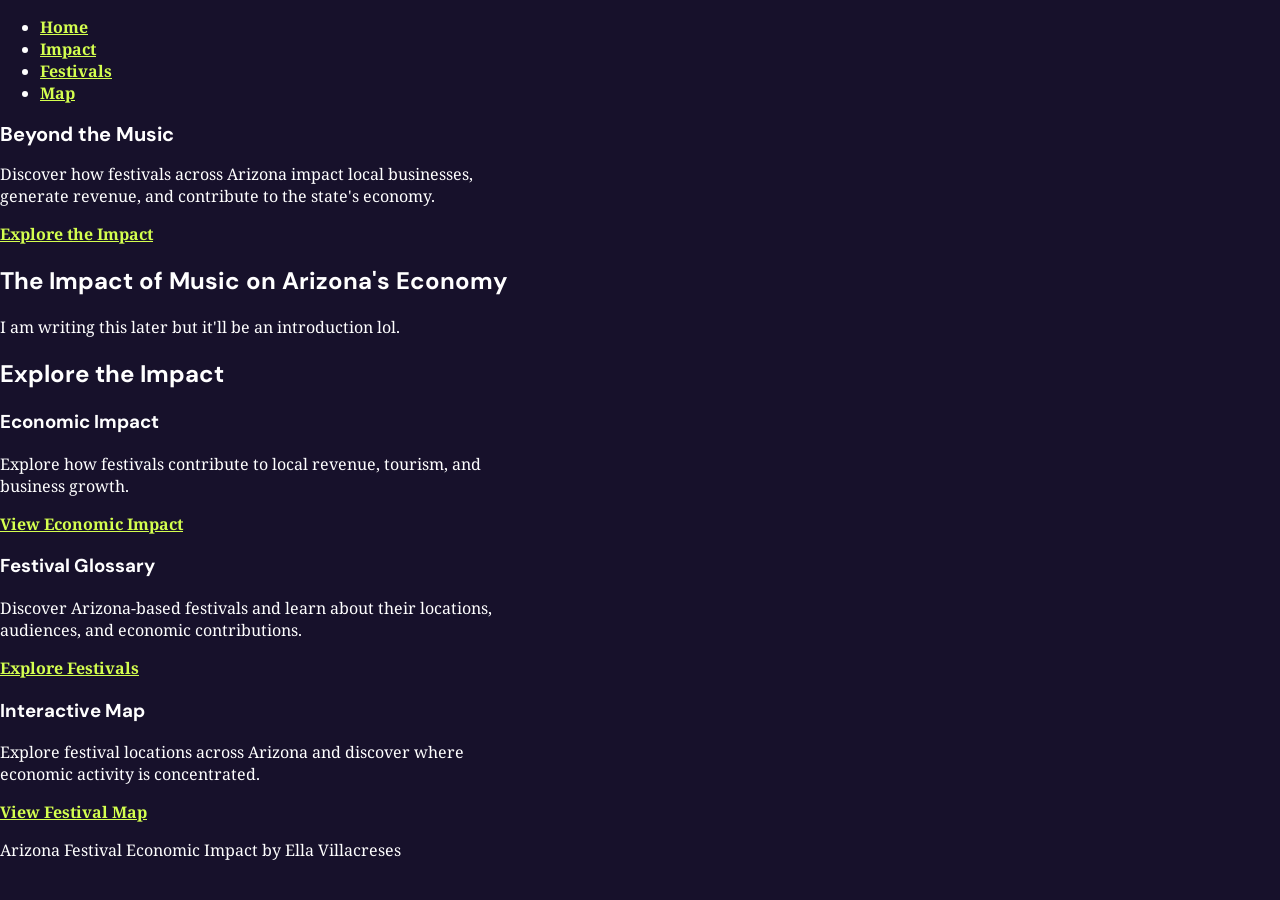
==== index.html @ 2d6d90ca "Initial commit" ====
<!DOCTYPE html>
<html lang="en">
<head>
    <meta charset="UTF-8">
    <meta name="viewport" content="width=device-width, initial-scale=1.0">
    <title>Document</title>

    <link rel="preconnect" href="https://fonts.googleapis.com">
    <link rel="preconnect" href="https://fonts.gstatic.com" crossorigin>
    <link href="https://fonts.googleapis.com/css2?family=DM+Sans:ital,opsz,wght@0,9..40,100..1000;1,9..40,100..1000&family=Noto+Serif:ital,wght@0,100..900;1,100..900&display=swap" rel="stylesheet">
    <link rel="stylesheet" href="styles.css">


</head>
<body>
    <header class="site-header">
        <nav aria-label="Main Navigation">
          <ul>
            <li><a href="index.html" aria-current="page">Home</a></li>
            <li><a href="impact.html">Impact</a></li>
            <li><a href="festivals.html">Festivals</a></li>
            <li><a href="map.html">Map</a></li>
          </ul>
        </nav>
      </header>
    
      <main>
    
        <section class="hero" aria-labelledby="hero-title">
          <h1 id="hero-title">Beyond the Music</h1>
    
          <p>
            Discover how festivals across Arizona impact
            local businesses, generate revenue, and
            contribute to the state's economy.
          </p>
    
          <a href="impact.html" class="button">
            Explore the Impact
          </a>
        </section>
    
        <section class="introduction" aria-labelledby="intro-title">
          <h2 id="intro-title">The Impact of Music on Arizona's Economy</h2>
    
          <p>
            I am writing this later but it'll be an introduction lol.
          </p>
        </section>
    
        <section class="featured" aria-labelledby="featured-title">
          <h2 id="featured-title">Explore the Impact</h2>
    
          <div class="feature-grid">
    
            <article class="feature-card">
              <h3>Economic Impact</h3>
    
              <p>
                Explore how festivals contribute to local
                revenue, tourism, and business growth.
              </p>
    
              <a href="impact.html">View Economic Impact</a>
            </article>
    
            <article class="feature-card">
              <h3>Festival Glossary</h3>
    
              <p>
                Discover Arizona-based festivals and learn
                about their locations, audiences, and
                economic contributions.
              </p>
    
              <a href="festivals.html">Explore Festivals</a>
            </article>
    
            <article class="feature-card">
              <h3>Interactive Map</h3>
    
              <p>
                Explore festival locations across
                Arizona and discover where economic activity
                is concentrated.
              </p>
    
              <a href="map.html">View Festival Map</a>
            </article>
    
          </div>
        </section>
    
    <footer class="site-footer">
        <p>Arizona Festival Economic Impact by Ella Villacreses</p>
      </footer>
</body>
</html>
---- styles.css ----
/*CSS Layers*/
@layer reset, base, layout, components, utilities, overrides;

/*Imported Fonts*/
@import url('https://fonts.googleapis.com/css2?family=DM+Sans:ital,opsz,wght@0,9..40,100..1000;1,9..40,100..1000&family=Noto+Serif:ital,wght@0,100..900;1,100..900&display=swap');

/*Font Licensing Notes
Fonts sourced from Google Fonts: DM Sans, Noto Serif
Each font is distributed under an open source license and pertains to the SIL Open Font
License Version 1.1 - 26 February 2007 */

@layer reset {
    *,
    *::before,
    *::after {
        box-sizing: border-box;
    }

    body {
        margin: 0;
    }
}

@layer base {
    :root {
        /*Coloring*/
        --color-primary: #8438FF;
        --color-secondary: #FF4FA3;
        --color-accent: #D4FF4F;
        --blue: #3CCBFF;
        --yellow: #FFD84A;

        --color-background: #17112B;
        --color-surface: #292042;

        --color-text: #FFFFFF;
    
        /*Typography*/
        --font-heading: "DM Sans", Arial, sans-serif;
        --font-body: "Noto Serif", Georgia, sans-serif;

        --text-sm: 0.75rem;
        --text-base: 1rem;
        --text-lg: 1.25rem;

        /*Spacing*/
        --space-sm: 1rem;
        --space-md: 1.5rem;
        --space-lg: 2rem;

        /*Layout*/
        --container-width: 80rem;
        --grid-gap: 1.5rem;
        --content-width: 60ch;
        --page-padding: 1.5rem;

        /*Borders*/
        --radius-sm: 0.5rem;
        --radius-base: 1rem;
        --radius-lg: 1.5rem;
    }

    body {
        font-family: var(--font-body);
        background: var(--color-background);
        color: var(--color-text);
    }

    h1, h2, h3 {
        font-family: var(--font-heading);
    }

    h1 {
        font-size: var(--text-lg);
    }

    p {
        font-size: var(--text-base);
        max-width: var(--content-width);
    }

    a {
        color: var(--color-accent);
        font-weight: bold;
    }

    img, svg {
        max-width: 100%;
    }
}
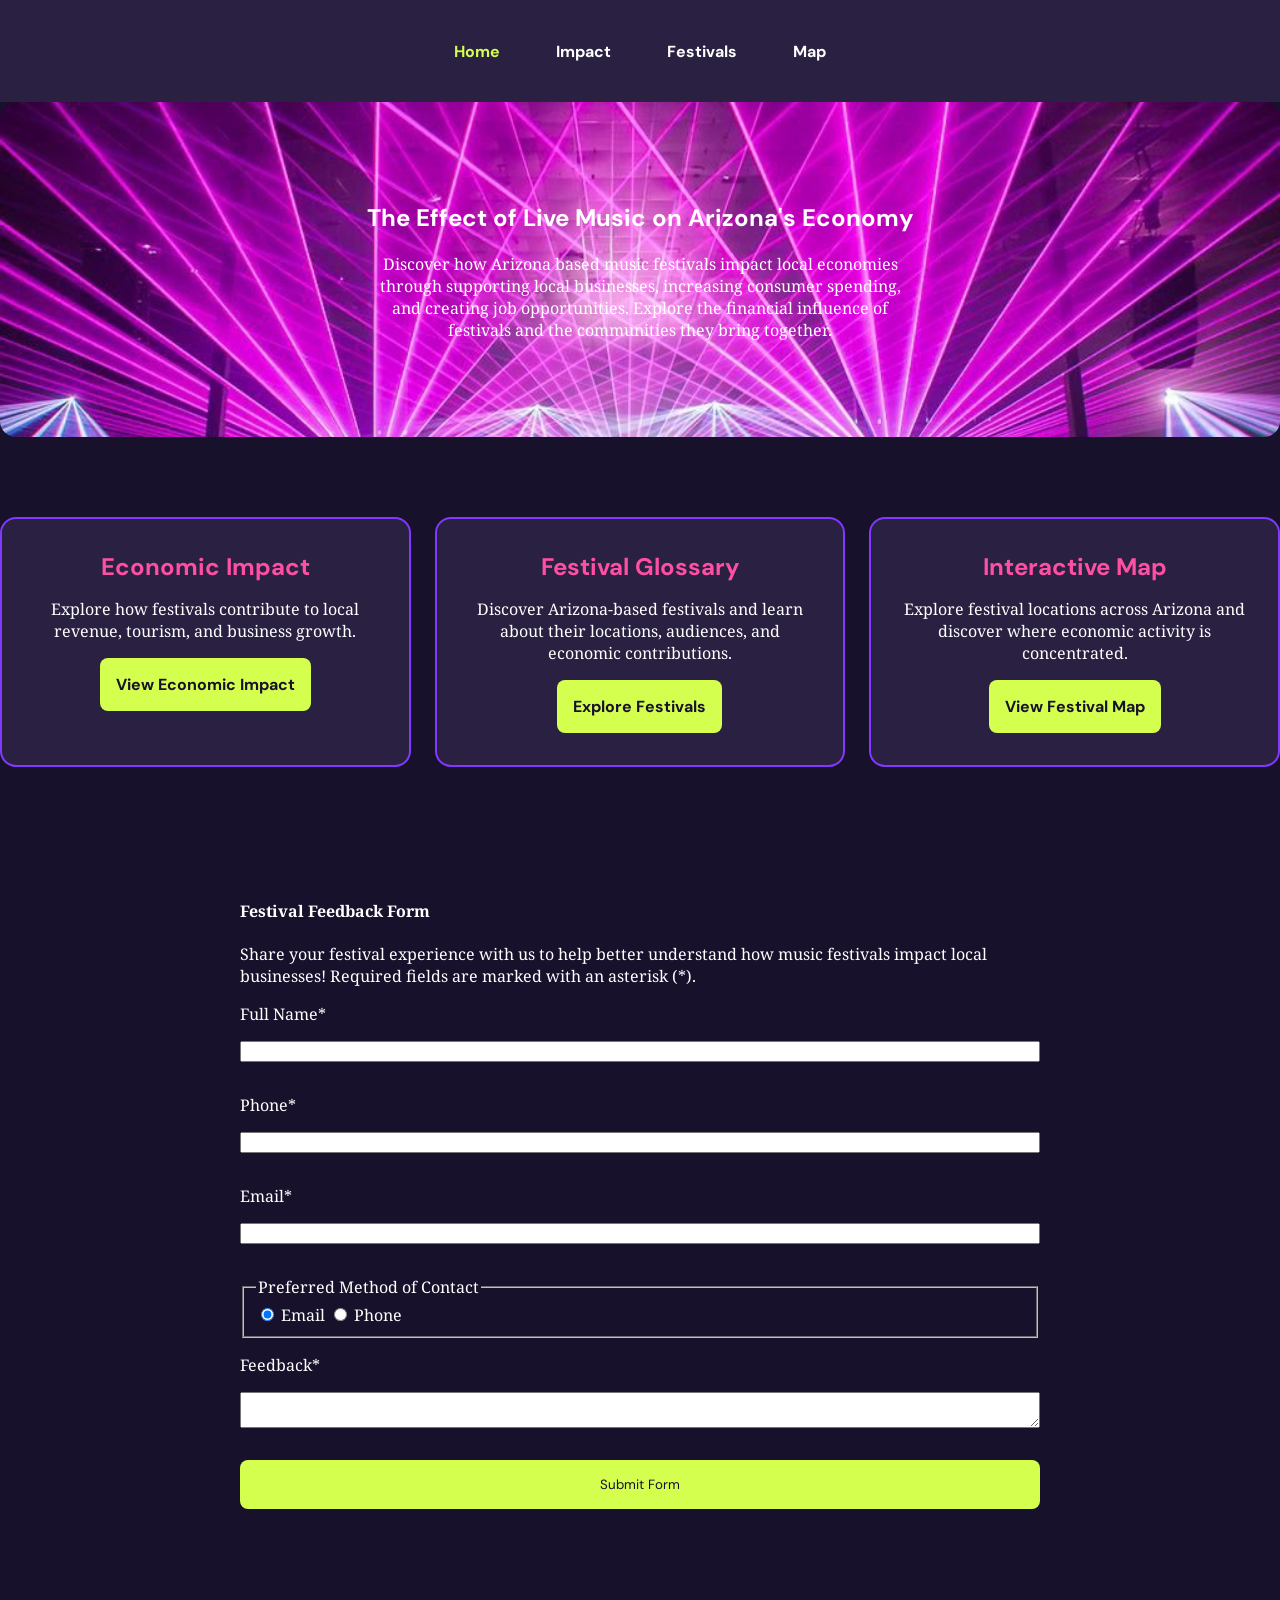
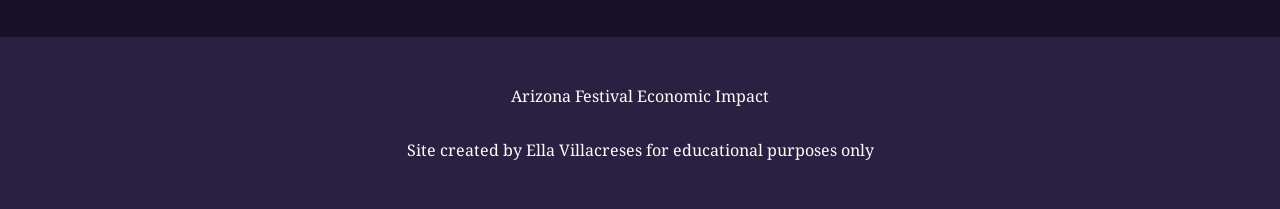
==== commit 40f1b331: "Finished Site" ====
--- a/index.html
+++ b/index.html
@@ -3,14 +3,13 @@
 <head>
     <meta charset="UTF-8">
     <meta name="viewport" content="width=device-width, initial-scale=1.0">
-    <title>Document</title>
+    <title>Festivals in Arizona</title>
 
     <link rel="preconnect" href="https://fonts.googleapis.com">
     <link rel="preconnect" href="https://fonts.gstatic.com" crossorigin>
     <link href="https://fonts.googleapis.com/css2?family=DM+Sans:ital,opsz,wght@0,9..40,100..1000;1,9..40,100..1000&family=Noto+Serif:ital,wght@0,100..900;1,100..900&display=swap" rel="stylesheet">
+    <link rel="icon" type="image/png" href="images/note-favicon.png">
     <link rel="stylesheet" href="styles.css">
-
-
 </head>
 <body>
     <header class="site-header">
@@ -26,31 +25,15 @@
     
       <main>
     
-        <section class="hero" aria-labelledby="hero-title">
-          <h1 id="hero-title">Beyond the Music</h1>
+        <section class="hero home-hero" aria-labelledby="hero-title">
+          <h1 id="hero-title">The Effect of Live Music on Arizona's Economy</h1>
     
           <p>
-            Discover how festivals across Arizona impact
-            local businesses, generate revenue, and
-            contribute to the state's economy.
-          </p>
-    
-          <a href="impact.html" class="button">
-            Explore the Impact
-          </a>
-        </section>
-    
-        <section class="introduction" aria-labelledby="intro-title">
-          <h2 id="intro-title">The Impact of Music on Arizona's Economy</h2>
-    
-          <p>
-            I am writing this later but it'll be an introduction lol.
+            Discover how Arizona based music festivals impact local economies through supporting local businesses, increasing consumer spending, and creating job opportunities. Explore the financial influence of festivals and the communities they bring together.
           </p>
         </section>
     
-        <section class="featured" aria-labelledby="featured-title">
-          <h2 id="featured-title">Explore the Impact</h2>
-    
+        <section class="featured" aria-labelledby="featured-title">    
           <div class="feature-grid">
     
             <article class="feature-card">
@@ -90,9 +73,46 @@
     
           </div>
         </section>
+
+        <section id="form">
+            <h4>Festival Feedback Form</h4> Share your festival experience with us to help better understand how music festivals impact local businesses! Required fields are marked with an asterisk (<span class="required">*</span>).</p>
+            <form id="contactForm">
+
+                <label for="my-name">Full Name<span class="required">*</span></label>
+                <input type="text" name="my-name" id="my-name" required>
+                <span id="nameError"></span>
+
+                <label for="my-phone">Phone<span class="required">*</span></label>
+                <input type="tel" name="my-phone" id="my-phone">
+                <span id="phoneError"></span>
+
+                <label for="my-email">Email<span class="required">*</span></label>
+			    <input type="email" name="my-email" id="my-email" required>
+                <span id="emailError"></span>
+				
+			<fieldset>
+				<legend>Preferred Method of Contact</legend>
+				
+                <input type="radio" name="contact-pref" id="pref-email" value="email" checked>
+                <label for="pref-email">Email</label>
+
+                <input type="radio" name="contact-pref" id="pref-phone" value="phone">
+                <label for="pref-phone">Phone</label>
+			</fieldset>
+				
+			<label for="my-comments">Feedback<span class="required">*</span></label>
+			<textarea name="my-comments" id="my-comments"></textarea>
+            <span id="commentsError"></span>
+			
+			<input type="submit" name="my-submit" id="my-submit" value="Submit Form">
+		
+		    </form>
+        </div>
+    </section>
     
     <footer class="site-footer">
-        <p>Arizona Festival Economic Impact by Ella Villacreses</p>
-      </footer>
+        <p>Arizona Festival Economic Impact</p>
+        <p>Site created by Ella Villacreses for educational purposes only</p>
+    </footer>
 </body>
 </html>
--- a/styles.css
+++ b/styles.css
@@ -41,7 +41,7 @@
 
         --text-sm: 0.75rem;
         --text-base: 1rem;
-        --text-lg: 1.25rem;
+        --text-lg: 1.5rem;
 
         /*Spacing*/
         --space-sm: 1rem;
@@ -88,3 +88,265 @@
         max-width: 100%;
     }
 }
+
+@layer layout {
+    main {
+        width: min(100%-2rem, var(--container-width));
+        margin-inline: auto;
+    }
+
+    .home-hero {
+        background-image: url("images/Hero.jpg");
+        background-size: cover;
+        background-position: center;
+        padding: 8rem 2rem;
+        text-align: center;
+        border-radius: 1rem;
+    }
+
+    section {
+        padding-block: 3rem;
+    }
+
+    .site-header {
+        background-color: var(--color-surface);
+        padding: 1.5rem;
+    }
+
+    .site-header nav ul {
+        display: flex;
+        flex-wrap: wrap;
+        justify-content: center;
+        gap: 1.5rem;
+        list-style: none;
+        padding: 0;
+    }
+
+    .hero {
+        text-align: center;
+        padding-block: 5rem;
+    }
+
+    .hero p {
+        margin-inline: auto;
+        max-width: 60ch;
+    }
+
+    .introduction {
+        text-align: center;
+        padding-block: 3rem;
+    }
+
+    .introduction p {
+        margin-inline: auto;
+    }
+
+    .featured {
+        text-align: center;
+    }
+
+    .feature-grid {
+        display: grid;
+        grid-template-columns: 1fr;
+        gap: var(--grid-gap);
+        margin-block-start: 2rem;
+    }
+
+    .impact-boxes {
+        text-align: center;
+        padding-block: 4rem;
+        padding-inline: 1rem;
+        padding-block: 4rem;
+    }
+
+    .impact-container {
+        display: grid;
+        grid-template-columns: 1fr;
+        gap: var(--grid-gap);
+        margin-block-start: 2rem;
+    }
+
+    .festival-glossary {
+        display: grid;
+        grid-template-columns: 1fr;
+        gap: 1.5rem;
+        padding-block: 3rem;
+        padding-inline: 2rem;
+    }
+
+    .festival-glossary h2,
+    .festival-glossary .filter-bar {
+        grid-column: 1 / -1;
+    }
+
+    .map-container {
+        margin-inline: auto;
+        padding-block: 2rem;
+    }
+
+    #form {
+        max-width: 800px;
+        margin-inline: auto;
+        padding-block: 4rem;
+    }
+
+    #contactForm {
+        display: flex;
+        flex-direction: column;
+        gap: 1rem;
+    }
+
+    .site-footer {
+        display: flex;
+        flex-direction: column;
+        align-items: center;
+        padding: 2rem;
+        margin-block-start: 4rem;
+        background-color: var(--color-surface);
+    }
+
+    /*Media Queries*/
+    @media (min-width: 768px) {
+
+        .feature-grid,
+        .impact-container {
+            grid-template-columns: repeat(2, 1fr);
+        }
+
+        .festival-glossary {
+            grid-template-columns: repeat(2, 1fr);
+        }
+    }
+
+    @media (min-width: 1024px) {
+
+        .feature-grid,
+        .impact-container {
+            grid-template-columns: repeat(3, 1fr);
+        }
+
+        .festival-glossary {
+            grid-template-columns: repeat(3, 1fr);
+        }
+    }
+}
+
+@layer components {
+    .site-header a {
+        font-family: var(--font-heading);
+        color: var(--color-text);
+        text-decoration: none;
+        font-size: 1rem;
+        padding: 1rem;
+    }
+
+    .site-header a:hover {
+        color: var(--color-accent);
+    }
+
+    .site-header a[aria-current="page"] {
+        color: var(--color-accent);
+        text-decoration: bold;
+    }
+
+    h2 {
+        margin-block-end: 1.5rem;
+    }
+
+    h3 {
+        font-size: 1.5rem;
+    }
+
+    .impact-card img {
+        width: 100%;
+        aspect-ratio: 3 / 2;
+        object-fit: cover;
+        border-radius: 8px;
+        margin-bottom: 1rem;
+    }
+    
+    .button,
+    .feature-card a,
+    .festival-card a,
+    button,
+    input[type="submit"] {
+        display: inline-block;
+        background-color: var(--color-accent);
+        color: var(--color-background);
+        font-family: var(--font-heading);
+        border: none;
+        text-decoration: none;
+        border-radius: var(--radius-sm);
+        padding: 1rem;
+    }
+
+   .feature-card {
+    background-color: var(--color-surface);
+    border: 2px solid var(--color-primary);
+    border-radius: var(--radius-base);
+    padding: 2rem;
+    text-align: center;
+    display: flex;
+    flex-direction: column;
+    align-items: center;
+    gap: 1rem;
+   }
+
+   .feature-card h3 {
+    color: var(--color-secondary);
+    margin: 0;
+   }
+
+   .feature-card p {
+    margin: 0;
+   }
+
+   .impact-card {
+    background-color: var(--color-surface);
+    border: 2px solid var(--blue);
+    border-radius: var(--radius-base);
+    padding: 2rem;
+    text-align: left;
+   }
+
+   .impact-card p {
+    margin: 0;
+   }
+
+   .festival-card {
+    background-color: var(--color-surface);
+    border: 2px solid var(--color-primary);
+    border-radius: var(--radius-base);
+    padding: 1.5rem;
+    display: flex;
+    flex-direction: column;
+    gap: 1rem;
+   }
+
+   .festival-card h3 {
+    color: var(--color-secondary);
+    margin: 0;
+   }
+
+   .festival-card p {
+    margin: 0;
+   }
+
+   .filter-bar {
+    display: flex;
+    flex-wrap: wrap;
+    align-items: center;
+    gap: 1rem;
+    background-color: var(--color-surface);
+    padding: 1.5rem;
+    border-radius: var(--radius-base);
+   }
+
+   .map-container img {
+    display: block;
+    width: 100%;
+    height: auto;
+    border: 3px solid var(--color-primary);
+    border-radius: var(--radius-base);
+   }
+}
